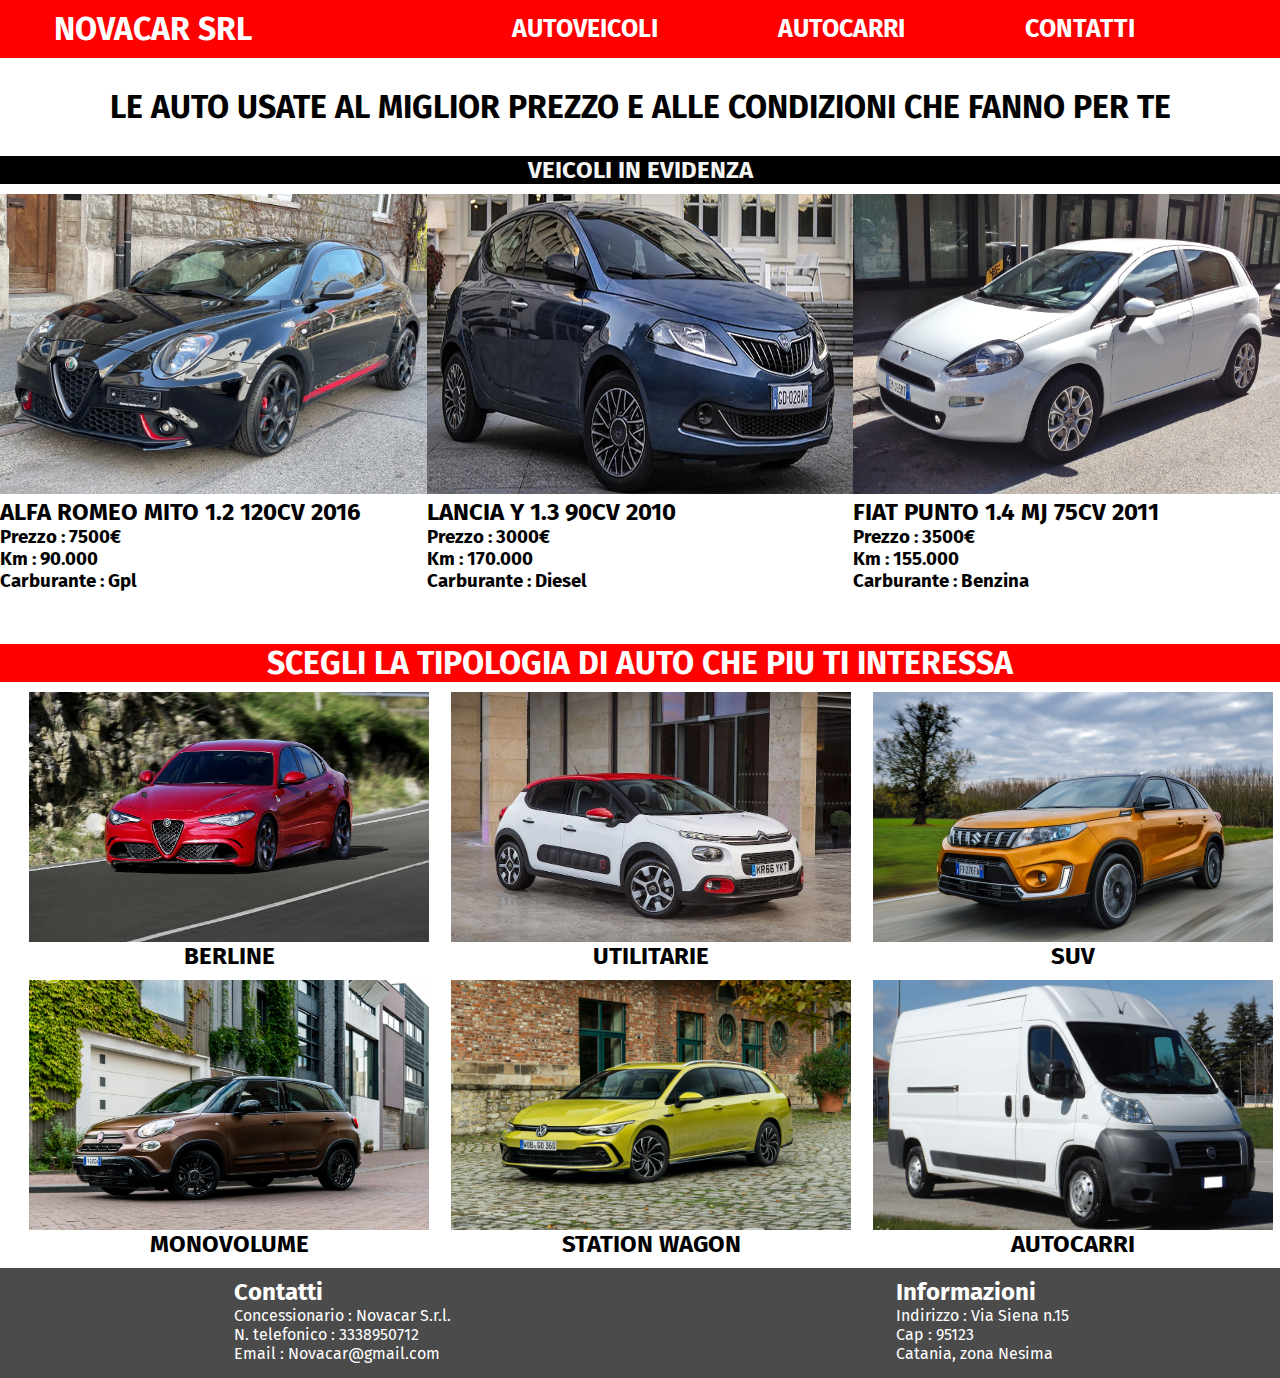
==== index.html @ c0626be9 "COPIA DEI FILE" ====
<!DOCTYPE html>

<head>
    <meta charset="UTF-8">
    <meta http-equiv="X-UA-Compatible" content="IE=edge">
    <meta name="viewport" content="width=device-width, initial-scale=1.0">
    <title>NUOVACAR.SRL</title>
    <link rel="stylesheet" href="style.css">
</head>
<body>
    

<div class="navbar">

    <div class="titolo">
        <h1><a class="titolo" href="index.html">NOVACAR SRL</a></h1>
    </div>

    <div class="navmenu">
        <p><a class = "itemmenu"href="#sceltatipologia">AUTOVEICOLI</a></p>
        <p><a class = "itemmenu" href="#">AUTOCARRI</a></p>
        <p><a class = "itemmenu" href="#">CONTATTI</a></p>
    </div>

</div>

<!--FINE NAVBAR-->


<div class="bannersottonav">
    <h1>LE AUTO USATE AL MIGLIOR PREZZO E ALLE CONDIZIONI CHE FANNO PER TE</h1>
</div>

<!--FINE DEL BANNER CENTRALE-->

<!--INIZIO BANNER CON MACCHINE IN EVIDENZA-->

<div class="affari">
    <h2>VEICOLI IN EVIDENZA</h2>

   <div class="macchinedisplay">

    <div class="autoinevidenza">
        <a href="#"><img src="auto/mito.jpg" alt="" class="fotomacchina"></a>
        <div class="dettagli">
        <h2>ALFA ROMEO MITO 1.2 120CV 2016</h2>
        <h3>Prezzo : 7500€</h3>
        <h3>Km : 90.000</h3>
        <h3>Carburante : Gpl </h3>
        </div>
    </div>

    <div class="autoinevidenza">
        <a href="#"><img src="auto/lancia.webp" alt="" class="fotomacchina"></a>
        <div class="dettagli">
        <h2>LANCIA Y 1.3 90CV 2010</h2>
        <h3>Prezzo : 3000€</h3>
        <h3>Km : 170.000</h3>
        <h3>Carburante : Diesel</h3>
        </div>
    </div>

    <div class = "ultimautoinevidenza" >
        <a href="#"><img src="auto/punto.jfif" alt="" class="fotomacchina"></a>
       <div class="dettagli">
        <h2>FIAT PUNTO 1.4 MJ 75CV 2011</h2>
        <h3>Prezzo : 3500€</h3>
        <h3>Km : 155.000</h3>
        <h3>Carburante : Benzina</h3>
       </div>
    </div>

   </div>
</div>

<!--FINE DEL BANNER-->


<!--INIZIO DEL QUADRATO SULLE TIPOLOGIE DI VEICOLI-->

<!--BANNER TIPOLOGIE-->
<div class="bannertipo" id = "sceltatipologia">
    <h1>SCEGLI LA TIPOLOGIA DI AUTO CHE PIU TI INTERESSA </h1>
</div>
<!--FINE DEL BANNER TIPOLOGIE-->


<div class="schermopri">
    

    <div class="boxtipo">
        <div class="boxfoto">
            <a href="#"><img src="auto/berlina.jpg" alt="" class="fototipo"></a>
        </div>

        <div class="descr"><h2>BERLINE</h2></div>
    </div>

    <div class="boxtipo">
        <div class="boxfoto">
            <a href="#"><img src="auto/utilitarie.jpg" alt="" class="fototipo"></a>
        </div>

        <div class="descr"><h2>UTILITARIE</h2></div>
    </div>

    <div class="boxtipo">
        <div class="boxfoto">
            <a href="#"><img src="auto/suv.jpg" alt="" class="fototipo"></a>
        </div>

        <div class="descr"><h2>SUV</h2></div>
    </div>

    <div class="boxtipo">
        <div class="boxfoto">
            <a href="#"><img src="auto/monovolume.jpg" alt="" class="fototipo"></a>
        </div>

        <div class="descr"><h2>MONOVOLUME</h2></div>
    </div>

    <div class="boxtipo">
        <div class="boxfoto">
            <a href="#"><img src="auto/stwagon.jpg" alt="" class="fototipo"></a>
        </div>

        <div class="descr"><h2>STATION WAGON</h2></div>
    </div>

    <div class="boxtipo">
        <div class="boxfoto">
            <a href="#"><img src="auto/autocarri.jfif" alt="" class="fototipo"></a>
        </div>

        <div class="descr"><h2>AUTOCARRI</h2></div>
    </div>

    

</div>

<!--FINE DEL BANNER SULLE TIPOLOGIE DI VEICOLI-->


<!--CREAZIONE DEL FOOTER-->
<div id="footer">
    <div class="container">
        <h2>Contatti</h2>
        <p>Concessionario : Novacar S.r.l.</p>
        <p>N. telefonico : 3338950712</p>
        <p>Email : Novacar@gmail.com</p>
    </div>

    <div class="container">
        <h2>Informazioni</h2>
        <p>Indirizzo : Via Siena n.15</p>
        <p>Cap : 95123</p>
        <p>Catania, zona Nesima</p>
    </div>

</div>

    <script src="file.js"></script>
</body>
</html>
---- style.css ----
@import url('https://fonts.googleapis.com/css2?family=Fira+Sans&display=swap');
@import url('https://fonts.googleapis.com/css2?family=Poppins:ital,wght@1,200&display=swap');

*{box-sizing: border-box; margin: 0; padding: 0; font-family: 'Fira sans', sans-serif;}

/*INIZIO MODIFICHE ALLA NAVBAR*/

.navbar{
    width: 100%;
    padding: 10px;
    display: flex;
    align-items: center;
    background-color: red;
}


.titolo{ color: white; margin-left: 22px; text-decoration: none;}

.navmenu{
    display: flex;
    margin-left: 200px;
}

.itemmenu{
    margin: 50px;
}

.itemmenu{
    text-decoration: none;
    color: white;
    font-size: 25px;
    cursor: pointer;
    padding: 10px;
    border-radius: 10px;
    font-weight: bold;
}

.itemmenu:hover{
    background-color: white;
    color: black;
    cursor: pointer;
}
/*FINE MODIFICHE ALLA NAVBAR*/


/*MODIFICHE AL BANNER SOTTO LA NAV*/
.bannersottonav{
    margin-top: 30px;
    text-align: center;
}
/*FINE MODIFICHE BANNER SOTTO LA NAV*/

/*INIZIO MODIFICHE AL BANNER AUTO IN EVIDENZA*/

.affari{width: 100%; margin-top: 30px;}

.affari > h2{
    text-align: center;
    color: whitesmoke;
    background-color: black;
    margin-bottom: 10px;
}
.macchinedisplay{
    display: flex;
    justify-content: space-between;
    width: 100%;
}
.autoinevidenza{
    height: 300px;
    width: 450px;
}

.ultimautoinevidenza{
    height: 300px;
    width: 450px;
}


.fotomacchina{
    height: 100%;
    width: 100%;
}


/*FINE BANNER AUTO IN EVIDENZA*/

.bannertipo{
    margin-top: 150px;
    text-align: center;
    background-color: red;
    color: white;
}


.schermopri{
    margin-top: 10px;
    width: 100%;
    display: flex;
    flex-wrap: wrap;
    justify-content: center;
}

.boxtipo{
    margin-left: 22px;
    margin-bottom: 10px;
}


.boxfoto{
    height: 250px;
    width: 400px;
}

.fototipo{width: 100%; height: 100%;}

.descr{
    text-align: center;
}

/*FINE DIV TIPOLOGIE DI AUTO*/

/*INIZIO DEL FOOTER*/

#footer{
    background-color: rgba(0, 0, 0, 0.705);
    color: white;
    width: 100%;
    display: flex;
    justify-content: space-around;
    font-family: 'Poppins', sans-serif;
}

.container{
    margin-left: 22px;
    margin-bottom: 15px;
    margin-top: 10px;
}



/*INIZIO MEDIA SCREEN MAX 600PX*/

@media screen and (max-width : 600px){
    .navbar{
        width: 100%;
        padding: 0;
        display: flex;
        align-items: center;
    }

    .titolo{
        font-size: 30px;
    }

    .navmenu{display: none;}

    .bannersottonav > h1{
        font-size: 20px;
    }

    .affari{
        margin-top: 20px;
        display: flex;
        flex-direction: column;
        width: 100%;
    }

    .macchinedisplay{
        display: flex;
        flex-direction: column;
        width: 100%;
    }

    .autoinevidenza{
        margin-bottom: 120px;
        width: 100%;
    }

    .ultimautoinevidenza{
        width: 100%;
        height: 300px;
        width: 100%;
        margin-bottom: 5px;
    }

    .boxtipo{margin-left: 0;}
}
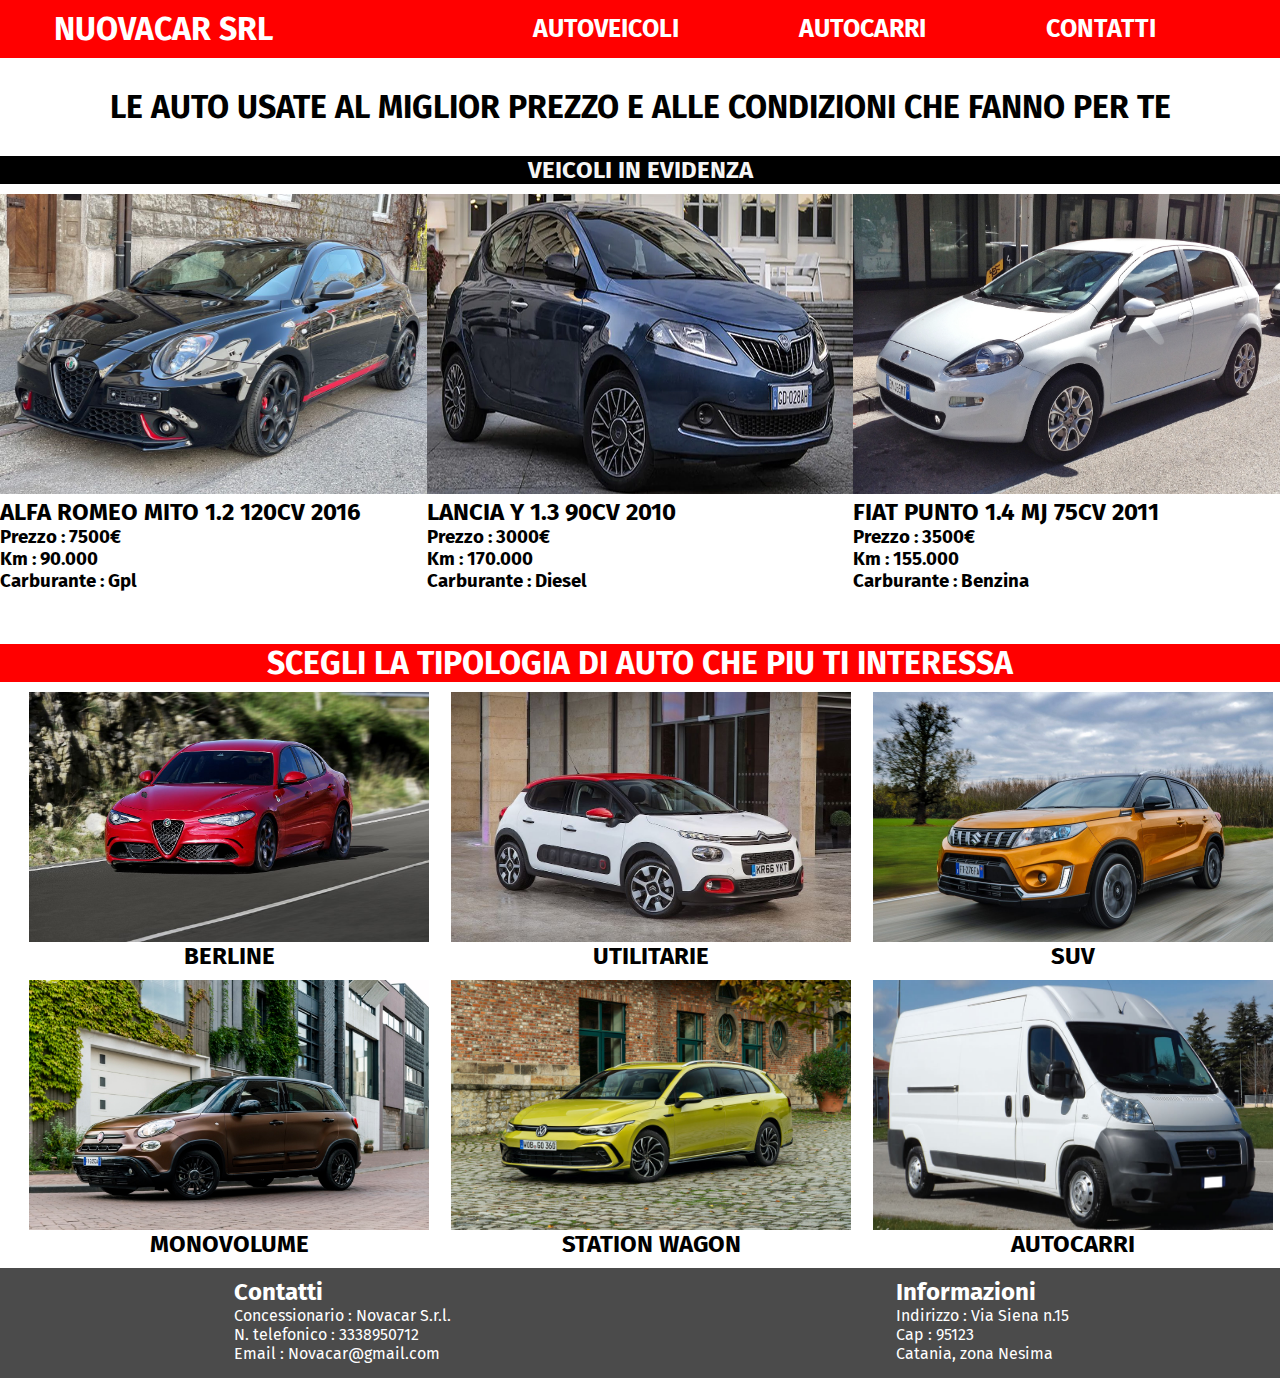
==== commit ebbbaa87: "VERSIONE 0.3" ====
--- a/index.html
+++ b/index.html
@@ -6,14 +6,15 @@
     <meta name="viewport" content="width=device-width, initial-scale=1.0">
     <title>NUOVACAR.SRL</title>
     <link rel="stylesheet" href="style.css">
+    <link rel="stylesheet" href="css/all.css">
 </head>
 <body>
-    
 
+    <!--NAVBAR SITO GRANDE-->
 <div class="navbar">
 
     <div class="titolo">
-        <h1><a class="titolo" href="index.html">NOVACAR SRL</a></h1>
+        <h1><a class="titolo" href="index.html">NUOVACAR SRL</a></h1>
     </div>
 
     <div class="navmenu">
@@ -23,57 +24,77 @@
     </div>
 
 </div>
-
 <!--FINE NAVBAR-->
 
+<!--NAVBAR SITO RESPONSIVE-->
+<nav class="responsive">
+   <div class="contenitore">
+    <div class="logo"><h1>NUOVACAR SRL</h1></div>
+    <div class="OpenMenu"><i class="fa fa-bars"></i></div>
+   </div>
+    <ul class="MainMenu">
+        <div class="titoloclosemenu"><h1>NUOVACAR SRL</h1></div>
+        <li><a href="#"><h1>AUTOVEICOLI</h1></a></li>
+        <li><a href="#"><h1>AUTOCARRI</h1></a></li>
+        <li><a href="#"><h1>CONTATTI</h1></a></li>
+        <div class="closemenu"><i class="fa fa-times"></i></div>
+        <span class="icons">
+        </span>
+    </ul>
+</nav>  
+
+<!--FINE NAVBAR SITO RESPONSIVE-->
 
 <div class="bannersottonav">
     <h1>LE AUTO USATE AL MIGLIOR PREZZO E ALLE CONDIZIONI CHE FANNO PER TE</h1>
 </div>
 
-<!--FINE DEL BANNER CENTRALE-->
 
-<!--INIZIO BANNER CON MACCHINE IN EVIDENZA-->
+
+<!-- INIZIO BANNER CON MACCHINE IN EVIDENZA -->
 
 <div class="affari">
     <h2>VEICOLI IN EVIDENZA</h2>
 
-   <div class="macchinedisplay">
+    <div class="container-responsive">
+        <div class="macchinedisplay">
 
-    <div class="autoinevidenza">
-        <a href="#"><img src="auto/mito.jpg" alt="" class="fotomacchina"></a>
-        <div class="dettagli">
-        <h2>ALFA ROMEO MITO 1.2 120CV 2016</h2>
-        <h3>Prezzo : 7500€</h3>
-        <h3>Km : 90.000</h3>
-        <h3>Carburante : Gpl </h3>
-        </div>
+            <div class="autoinevidenza">
+                <a href="#"><img src="auto/mito.jpg" alt="" class="fotomacchina"></a>
+                <div class="dettagli">
+                <h2>ALFA ROMEO MITO 1.2 120CV 2016</h2>
+                <h3>Prezzo : 7500€</h3>
+                <h3>Km : 90.000</h3>
+                <h3>Carburante : Gpl </h3>
+                </div>
+            </div>
+        
+            <div class="autoinevidenza">
+                <a href="#"><img src="auto/lancia.webp" alt="" class="fotomacchina"></a>
+                <div class="dettagli">
+                <h2>LANCIA Y 1.3 90CV 2010</h2>
+                <h3>Prezzo : 3000€</h3>
+                <h3>Km : 170.000</h3>
+                <h3>Carburante : Diesel</h3>
+                </div>
+            </div>
+        
+            <div class = "ultimautoinevidenza" >
+                <a href="#"><img src="auto/punto.jfif" alt="" class="fotomacchina"></a>
+               <div class="dettagli">
+                <h2>FIAT PUNTO 1.4 MJ 75CV 2011</h2>
+                <h3>Prezzo : 3500€</h3>
+                <h3>Km : 155.000</h3>
+                <h3>Carburante : Benzina</h3>
+               </div>
+            </div>
+        
+           </div>
     </div>
 
-    <div class="autoinevidenza">
-        <a href="#"><img src="auto/lancia.webp" alt="" class="fotomacchina"></a>
-        <div class="dettagli">
-        <h2>LANCIA Y 1.3 90CV 2010</h2>
-        <h3>Prezzo : 3000€</h3>
-        <h3>Km : 170.000</h3>
-        <h3>Carburante : Diesel</h3>
-        </div>
-    </div>
-
-    <div class = "ultimautoinevidenza" >
-        <a href="#"><img src="auto/punto.jfif" alt="" class="fotomacchina"></a>
-       <div class="dettagli">
-        <h2>FIAT PUNTO 1.4 MJ 75CV 2011</h2>
-        <h3>Prezzo : 3500€</h3>
-        <h3>Km : 155.000</h3>
-        <h3>Carburante : Benzina</h3>
-       </div>
-    </div>
-
-   </div>
 </div>
 
-<!--FINE DEL BANNER-->
+<!-- FINE DEL BANNER -->
 
 
 <!--INIZIO DEL QUADRATO SULLE TIPOLOGIE DI VEICOLI-->
--- a/style.css
+++ b/style.css
@@ -19,6 +19,10 @@
 .navmenu{
     display: flex;
     margin-left: 200px;
+}
+
+.responsive{
+    display: none;
 }
 
 .itemmenu{
@@ -43,6 +47,53 @@
 /*FINE MODIFICHE ALLA NAVBAR*/
 
 
+/*NAVBAR RESPONSIVE*/
+.contenitore{
+    width: 100%;
+    display: flex;
+    justify-content: space-evenly;
+    background-color: red;
+    color: white;
+    align-items: center;
+}
+
+.MainMenu{
+    display: flex;
+    list-style: none;
+}
+
+.MainMenu li a {
+    display: inline-block;
+    padding: 15px;
+    text-decoration: none;
+    font-size: 20px;
+    color: black;
+}
+
+.logo{
+    font-size: 20px;
+}
+
+.MainMenu li a:hover{
+    background-color: red;
+    border-radius: 10px;
+}
+
+.OpenMenu{
+    font-size: 2rem;
+    display: none;
+    cursor: pointer;
+}
+
+.closemenu, .icons i {
+    display: none;
+    font-size: 2rem;
+    cursor: pointer;
+    color: white;
+}
+
+/*FINE NAV RESPONSIVE*/
+
 /*MODIFICHE AL BANNER SOTTO LA NAV*/
 .bannersottonav{
     margin-top: 30px;
@@ -60,6 +111,8 @@
     background-color: black;
     margin-bottom: 10px;
 }
+
+
 .macchinedisplay{
     display: flex;
     justify-content: space-between;
@@ -67,12 +120,12 @@
 }
 .autoinevidenza{
     height: 300px;
-    width: 450px;
+    width: 100%;
 }
 
 .ultimautoinevidenza{
     height: 300px;
-    width: 450px;
+    width: 100%;
 }
 
 
@@ -142,18 +195,44 @@
 
 @media screen and (max-width : 600px){
     .navbar{
-        width: 100%;
-        padding: 0;
-        display: flex;
-        align-items: center;
-    }
-
-    .titolo{
+       display: none;
+    }
+
+    /*INIZIO NAV RESPONSIVE*/
+
+    .responsive{display: block;}
+
+
+    @media(max-width:800px){
+        .MainMenu{height: 100vh; position: fixed; top: 0;right: 0; left: 0; z-index: 10;
+        flex-direction: column; justify-content: center; align-items: center; background-color:  white;
+        transition:  1s ease; display: none;}
+    }
+    
+    .closemenu{display: block; position: absolute; top: 20px; right: 20px; color: black;}
+    
+    .OpenMenu{display: block; }
+
+    .titoloclosemenu{
+        color: white;
         font-size: 30px;
-    }
-
-    .navmenu{display: none;}
-
+        background-color: red;
+        color: white;
+        margin-bottom: 50px;
+    }
+    
+    .MainMenu li a{font-size: 18px;}
+    .MainMenu li a:hover{
+        font-size: 18px;
+    }
+    
+    .icons i{
+        display: inline-block;
+        padding: 12px;
+    }
+    
+
+    /*FINE NAVBAR RESPONSIVE*/
     .bannersottonav > h1{
         font-size: 20px;
     }
@@ -165,6 +244,8 @@
         width: 100%;
     }
 
+
+
     .macchinedisplay{
         display: flex;
         flex-direction: column;
@@ -173,13 +254,9 @@
 
     .autoinevidenza{
         margin-bottom: 120px;
-        width: 100%;
     }
 
     .ultimautoinevidenza{
-        width: 100%;
-        height: 300px;
-        width: 100%;
         margin-bottom: 5px;
     }
 
